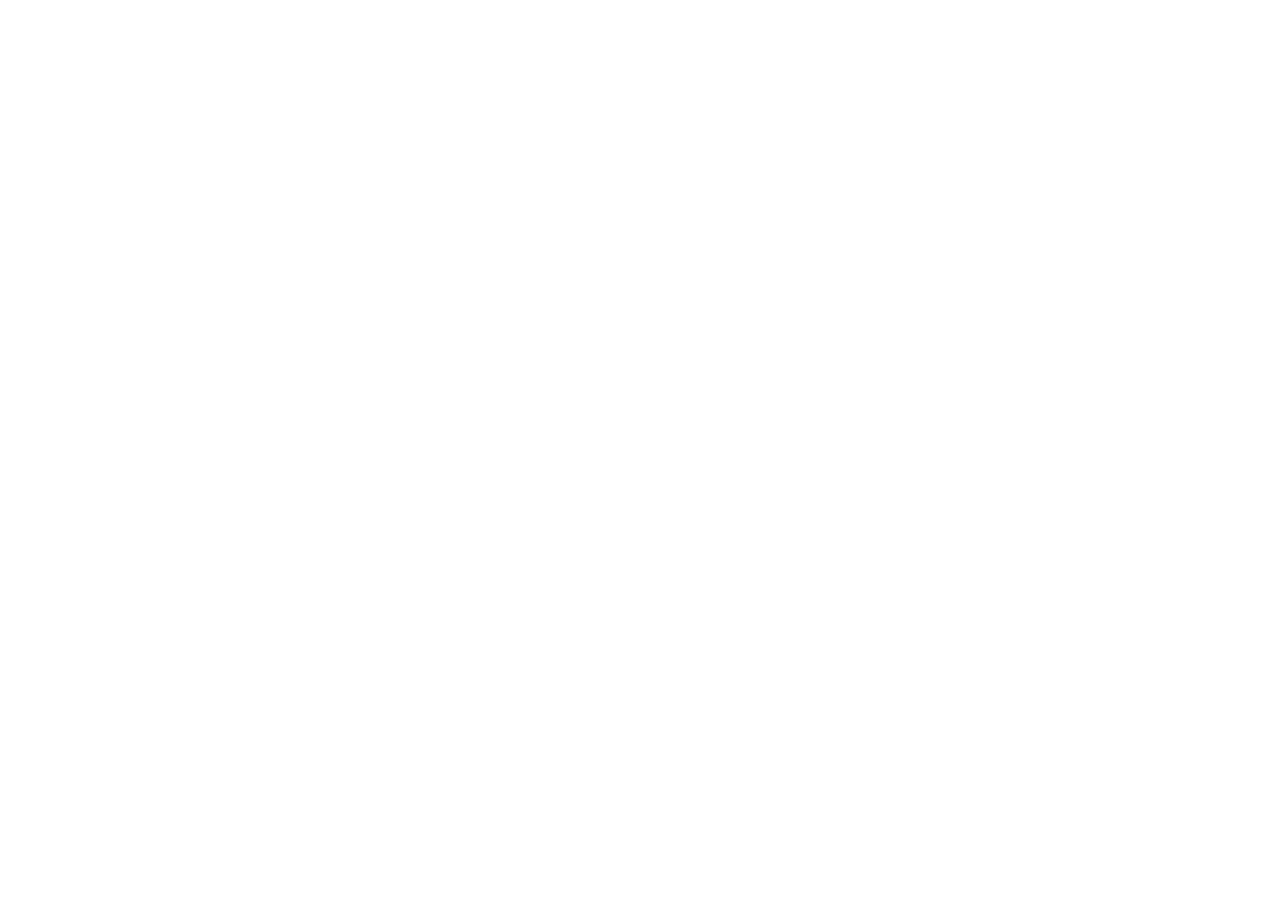
==== resources/public/index.html @ e8da0ce2 "hallo welt" ====
<!doctype html>
<html lang="en">
  <head>
    <meta charset='utf-8'>
    
    
    <link href="css/web.css" rel="stylesheet" type="text/css">
  </head>
  <body>
    <div id="app"></div>
    <script src="js/compiled/app.js"></script>
    <script>sonnenzeit.core.init();</script>
  </body>
</html>
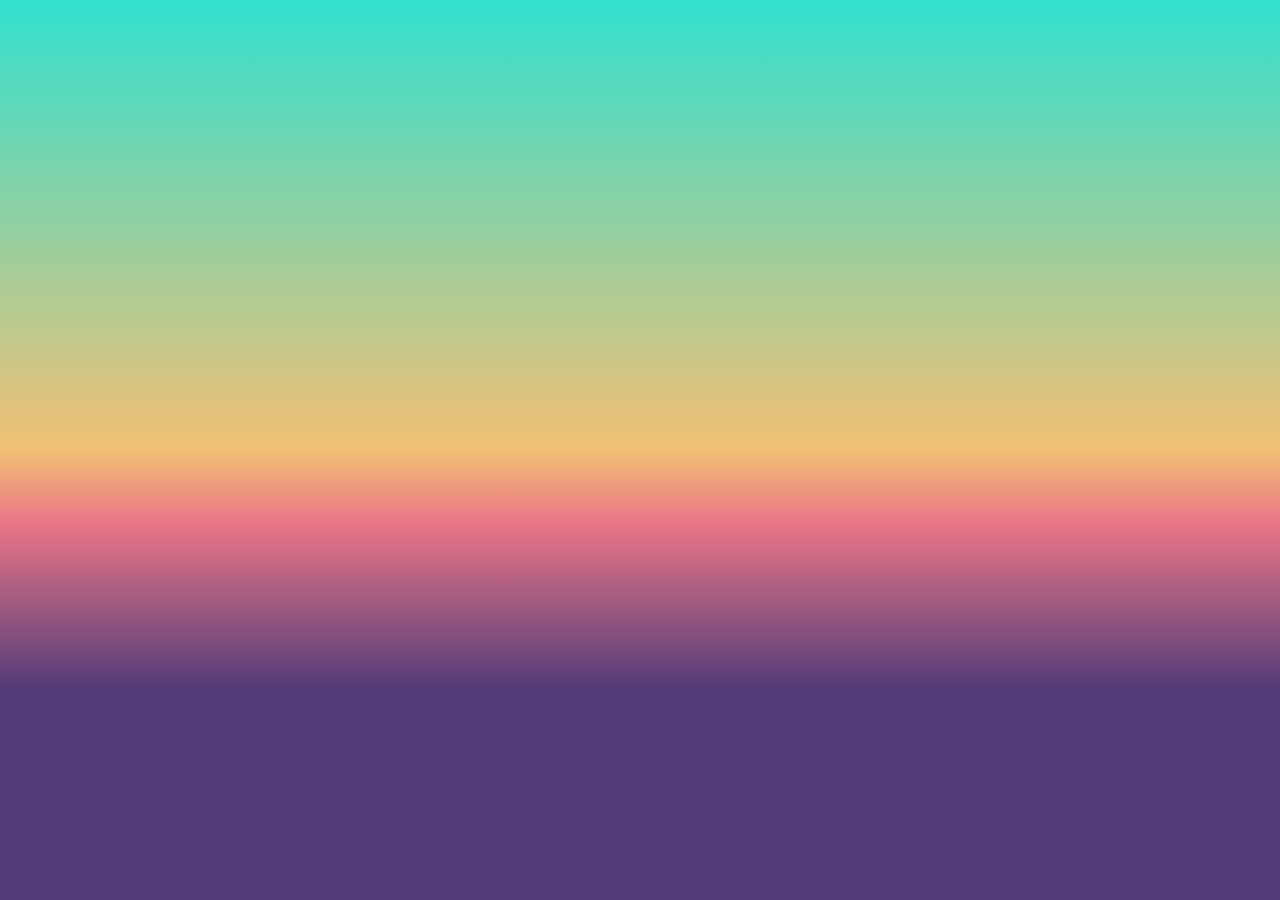
==== commit 574b3548: "add web pages" ====
--- a/resources/public/index.html
+++ b/resources/public/index.html
@@ -2,10 +2,26 @@
 <html lang="en">
   <head>
     <meta charset='utf-8'>
-    
-    
+    <meta http-equiv="X-UA-Compatible" content="IE=edge">
+    <meta name="viewport" content="width=device-width, initial-scale=1">
+    <meta name="description" content="sunrise & sunset times">
+    <meta name="author" content="daiyi">
+    <meta name="twitter:card" content="summary">
+    <meta name="twitter:site" content="@daiyitastic">
+    <meta name="twitter:creator" content="@daiyitastic">
+    <meta name="twitter:description" content="sunrise & sunset times">
+    <meta property="og:description" content="sunrise & sunset times">
+    <!-- <meta name="twitter:image" content="favicon.png">
+    <meta property="og:image" content="favicon.png"> -->
+    <meta property="og:url" content="http://daiyi.co">
+    <meta property="og:title" content="sonnenzeit">
+    <!-- <link rel="Shortcut Icon" type="image/x-icon" href="favicon.png"> -->
+
+    <title>sonnenzeit | sunrise & sunset times</title>
+
     <link href="css/web.css" rel="stylesheet" type="text/css">
   </head>
+
   <body>
     <div id="app"></div>
     <script src="js/compiled/app.js"></script>
--- a/resources/public/css/web.css
+++ b/resources/public/css/web.css
@@ -0,0 +1,32 @@
+html {
+  height: 100vh;
+  width: 100%; }
+
+body {
+  background: #222222;
+  font-family: monospace;
+  font-size: 16px;
+  color: black;
+  margin: 0;
+  /* Permalink - use to edit and share this gradient: http://colorzilla.com/gradient-editor/#32e0cf+0,f2c074+50,ea7687+58,503a78+77 */
+  background: #32e0cf;
+  background: -moz-linear-gradient(top, #32e0cf 0%, #f2c074 50%, #ea7687 58%, #503a78 77%);
+  background: -webkit-linear-gradient(top, #32e0cf 0%, #f2c074 50%, #ea7687 58%, #503a78 77%);
+  background: linear-gradient(to bottom, #32e0cf 0%, #f2c074 50%, #ea7687 58%, #503a78 77%);
+  filter: progid:DXImageTransform.Microsoft.gradient(startColorstr='#32e0cf', endColorstr='#503a78',GradientType=0 );
+  background-attachment: fixed; }
+
+.page {
+  position: relative;
+  height: 100%; }
+
+.content {
+  margin: 20px; }
+  .content div {
+    margin: 10px 0; }
+
+.sundial {
+  position: absolute;
+  height: 100%;
+  left: 50%;
+  margin-left: -50%; }
